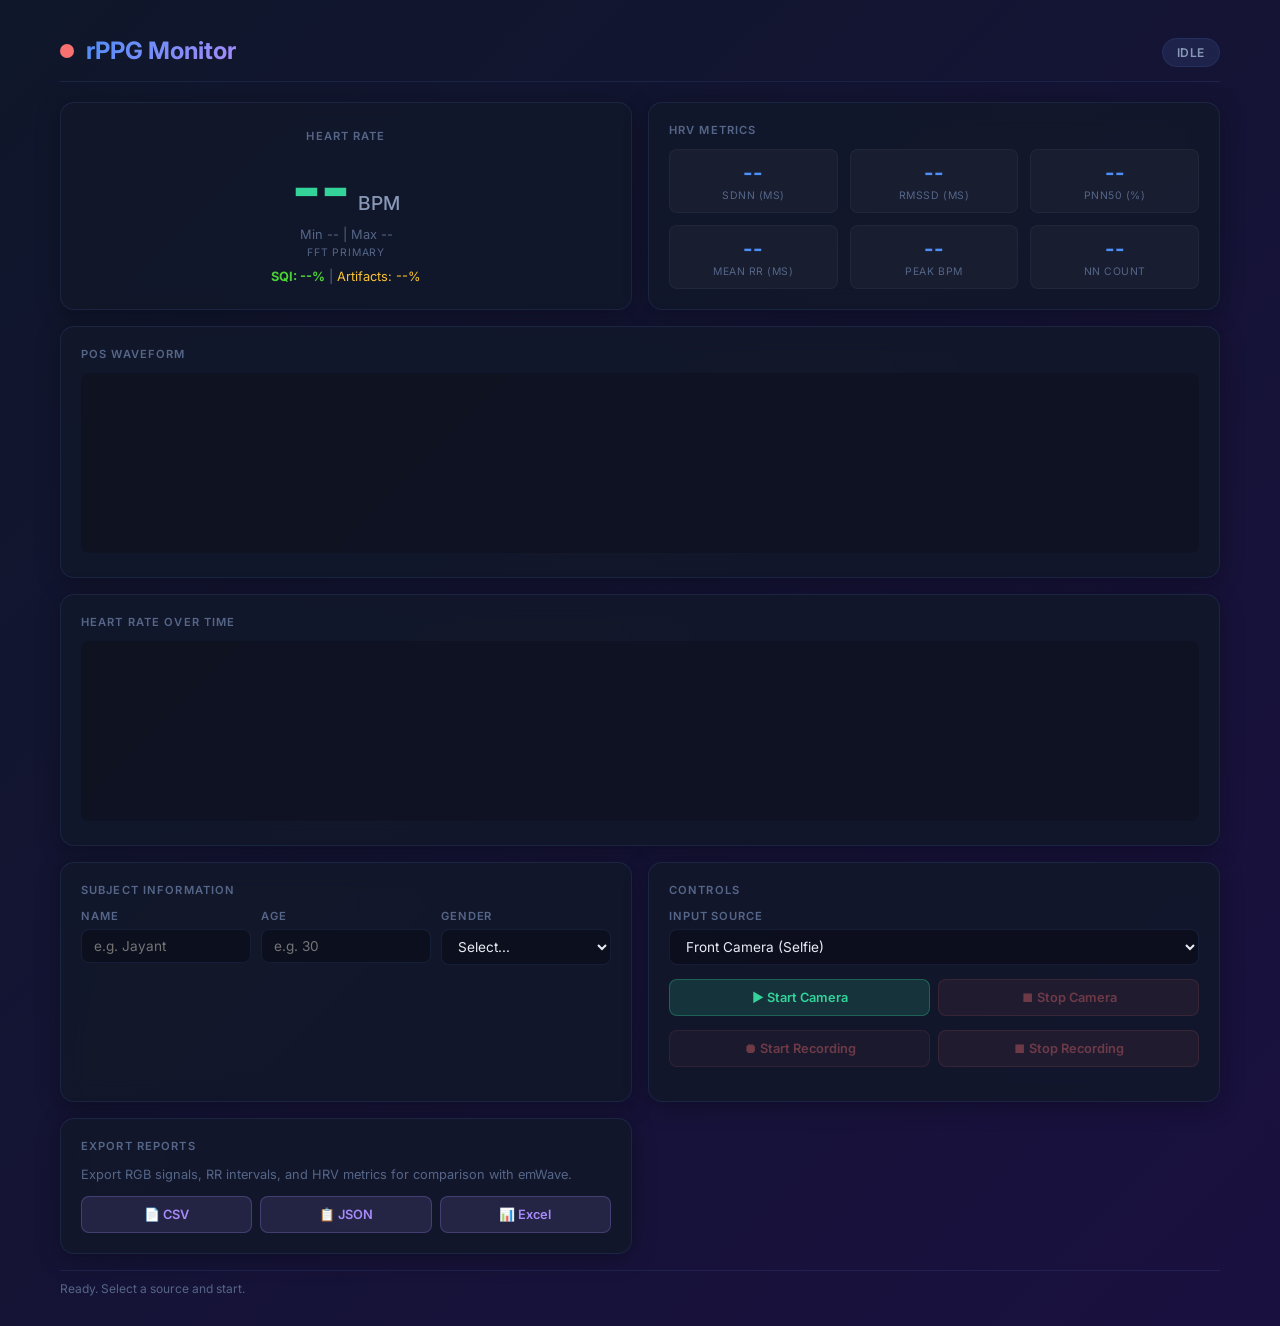
==== templates/index.html @ 05fcb742 "Initial rPPG deployment" ====
<!DOCTYPE html>
<html lang="en">
<head>
    <meta charset="UTF-8">
    <meta name="viewport" content="width=device-width, initial-scale=1.0">
    <meta name="description" content="rPPG Heart Rate Monitor — Real-time photoplethysmography with HRV analysis">
    <title>rPPG Heart Rate Monitor</title>
    <link rel="preconnect" href="https://fonts.googleapis.com">
    <link href="https://fonts.googleapis.com/css2?family=Inter:wght@300;400;500;600;700;800&display=swap" rel="stylesheet">
    <link rel="stylesheet" href="/static/style.css">
</head>
<body>
    <div class="app">
        <!-- Header -->
        <header class="header">
            <div class="header-left">
                <div class="logo-pulse"></div>
                <h1>rPPG Monitor</h1>
            </div>
            <div class="header-right">
                <span class="status-badge" id="statusBadge">Idle</span>
            </div>
        </header>

        <!-- Main Grid -->
        <main class="grid">

            <!-- BPM Card -->
            <section class="card bpm-card" id="bpmCard">
                <div class="card-label">Heart Rate</div>
                <div class="bpm-display">
                    <span class="bpm-value" id="bpmValue">--</span>
                    <span class="bpm-unit">BPM</span>
                </div>
                <div class="bpm-range" id="bpmRange">Min -- | Max --</div>
                <div class="bpm-method" id="bpmMethod">FFT Primary</div>
                <div class="bpm-range" style="margin-top: 10px;">
                    <span id="sqiValue" style="color: #4cd137; font-weight: bold;">SQI: --%</span> | 
                    <span id="artifactValue" style="color: #fbc531;">Artifacts: --%</span>
                </div>
            </section>

            <!-- HRV Card -->
            <section class="card hrv-card">
                <div class="card-label">HRV Metrics</div>
                <div class="hrv-grid">
                    <div class="hrv-item">
                        <span class="hrv-value" id="sdnnValue">--</span>
                        <span class="hrv-label">SDNN (ms)</span>
                    </div>
                    <div class="hrv-item">
                        <span class="hrv-value" id="rmssdValue">--</span>
                        <span class="hrv-label">RMSSD (ms)</span>
                    </div>
                    <div class="hrv-item">
                        <span class="hrv-value" id="pnn50Value">--</span>
                        <span class="hrv-label">pNN50 (%)</span>
                    </div>
                    <div class="hrv-item">
                        <span class="hrv-value" id="meanRRValue">--</span>
                        <span class="hrv-label">Mean RR (ms)</span>
                    </div>
                    <div class="hrv-item">
                        <span class="hrv-value" id="peakBpmValue">--</span>
                        <span class="hrv-label">Peak BPM</span>
                    </div>
                    <div class="hrv-item">
                        <span class="hrv-value" id="nnCountValue">--</span>
                        <span class="hrv-label">NN Count</span>
                    </div>
                </div>
            </section>

            <!-- Live Camera Preview Card -->
            <section class="card camera-preview-card" id="cameraPreviewCard" style="display:none;">
                <div class="card-label">Live Camera Preview</div>
                <div class="video-container" style="position: relative; text-align: center; background-color: #000; border-radius: 8px; overflow: hidden; min-height: 300px; display: flex; align-items: center; justify-content: center;">
                    <!-- Local video element for client-side capture -->
                    <video id="localVideo" autoplay muted playsinline style="max-width: 100%; max-height: 480px; object-fit: contain; transform: scaleX(-1);"></video>
                    <!-- Legacy stream image for file analysis -->
                    <img id="videoStream" src="" style="display: none; max-width: 100%; max-height: 480px; object-fit: contain;">
                    
                    <!-- Face positioning guide -->
                    <div id="faceOverlay" style="position: absolute; top: 10%; bottom: 10%; left: 25%; right: 25%; border: 3px dashed rgba(255,255,255,0.4); border-radius: 50%; pointer-events: none;"></div>
                    
                    <!-- Quality Indicators -->
                    <div style="position: absolute; top: 10px; left: 10px; right: 10px; display: flex; justify-content: space-between; pointer-events: none;">
                        <span id="fpsBadge" class="status-badge" style="background: rgba(0,0,0,0.5); font-size: 0.65rem;">FPS: --</span>
                        <span id="lightBadge" class="status-badge" style="background: rgba(0,0,0,0.5); font-size: 0.65rem;">Light: --</span>
                    </div>
                    
                    <!-- Recording Timer Overlay -->
                    <div id="recordingTimer" style="display: none; position: absolute; bottom: 20px; left: 50%; transform: translateX(-50%); background: rgba(248,113,113,0.8); color: white; padding: 4px 12px; border-radius: 20px; font-weight: bold; font-size: 0.9rem; animation: pulse-glow-badge 1s infinite;">
                        00:00
                    </div>
                </div>
                <p id="qualityWarning" style="color: var(--accent-amber); font-size: 0.8rem; margin-top: 10px; text-align: center; display: none;">Ensure your face is well-lit and inside the oval.</p>
                <!-- Upload Progress bar -->
                <div id="uploadProgressContainer" style="display: none; margin-top: 15px;">
                    <div class="card-label">Uploading & Processing...</div>
                    <div style="width: 100%; height: 8px; background: rgba(255,255,255,0.1); border-radius: 4px; overflow: hidden;">
                        <div id="uploadProgressBar" style="width: 0%; height: 100%; background: var(--accent-blue); transition: width 0.3s;"></div>
                    </div>
                </div>
            </section>

            <!-- Waveform Card -->
            <section class="card waveform-card">
                <div class="card-label">POS Waveform</div>
                <canvas id="waveformCanvas" width="800" height="200"></canvas>
            </section>

            <!-- HR Over Time Card -->
            <section class="card hr-time-card">
                <div class="card-label">Heart Rate Over Time</div>
                <canvas id="hrTimeCanvas" width="800" height="200"></canvas>
            </section>

            <!-- Subject Info Card -->
            <section class="card subject-card">
                <div class="card-label">Subject Information</div>
                <div style="display: grid; grid-template-columns: 1fr 1fr 1fr; gap: 10px; margin-bottom: 10px;">
                    <div class="control-group" style="margin-bottom: 0;">
                        <label class="control-label">Name</label>
                        <input type="text" id="subjectName" class="text-input" placeholder="e.g. Jayant">
                    </div>
                    <div class="control-group" style="margin-bottom: 0;">
                        <label class="control-label">Age</label>
                        <input type="number" id="subjectAge" class="text-input" placeholder="e.g. 30" min="1" max="120">
                    </div>
                    <div class="control-group" style="margin-bottom: 0;">
                        <label class="control-label">Gender</label>
                        <select id="subjectGender" class="select-input">
                            <option value="">Select...</option>
                            <option value="Male">Male</option>
                            <option value="Female">Female</option>
                            <option value="Other">Other</option>
                        </select>
                    </div>
                </div>
            </section>

            <!-- Controls Card -->
            <section class="card controls-card">
                <div class="card-label">Controls</div>

                <!-- Source Selection -->
                <div class="control-group">
                    <label class="control-label">Input Source</label>
                    <div class="source-selector">
                        <select id="sourceSelect" class="select-input">
                            <option value="front">Front Camera (Selfie)</option>
                            <option value="back">Back Camera</option>
                            <option value="file">Video File</option>
                            <option value="default">Default Video (rPPG_video.mp4)</option>
                        </select>
                        <input type="text" id="ipInput" class="text-input" 
                               placeholder="http://192.168.1.5:8080/video" 
                               style="display:none;">
                    </div>
                </div>

                <!-- Camera Buttons -->
                <div class="control-group" id="cameraControls">
                    <div class="btn-row">
                        <button class="btn btn-start" id="btnStartCamera" onclick="startCamera()">
                            ▶ Start Camera
                        </button>
                        <button class="btn btn-stop" id="btnStopCamera" onclick="stopCamera()" disabled>
                            ⏹ Stop Camera
                        </button>
                    </div>
                </div>

                <!-- Recording Buttons -->
                <div class="control-group" id="recordControls">
                    <div class="btn-row">
                        <button class="btn btn-record" id="btnStartRecord" onclick="startRecording()" disabled>
                            ⏺ Start Recording
                        </button>
                        <button class="btn btn-stop" id="btnStopRecord" onclick="stopRecording()" disabled>
                            ⏹ Stop Recording
                        </button>
                    </div>
                </div>

                <!-- Video Analysis -->
                <div class="control-group" id="videoControls" style="display:none;">
                    <div class="btn-row">
                        <input type="file" id="videoFile" accept="video/*" class="file-input">
                        <button class="btn btn-analyze" id="btnAnalyze" onclick="analyzeVideo()">
                            📊 Analyze
                        </button>
                    </div>
                </div>

                <!-- Default Video -->
                <div class="control-group" id="defaultControls" style="display:none;">
                    <button class="btn btn-analyze" onclick="analyzeDefault()">
                        📊 Analyze rPPG_video.mp4
                    </button>
                </div>
            </section>

            <!-- Export Card -->
            <section class="card export-card">
                <div class="card-label">Export Reports</div>
                <p class="export-desc">Export RGB signals, RR intervals, and HRV metrics for comparison with emWave.</p>
                <div class="btn-row">
                    <button class="btn btn-export" onclick="exportReport('csv')">📄 CSV</button>
                    <button class="btn btn-export" onclick="exportReport('json')">📋 JSON</button>
                    <button class="btn btn-export" onclick="exportReport('xlsx')">📊 Excel</button>
                </div>
            </section>

        </main>

        <!-- Status Bar -->
        <footer class="status-bar">
            <span id="statusMessage">Ready. Select a source and start.</span>
        </footer>
    </div>

    <script src="/static/app.js"></script>
</body>
</html>
---- static/style.css ----
:root {
    --bg-primary: #0a0e1a;
    --bg-card: rgba(18, 24, 42, 0.85);
    --bg-card-hover: rgba(24, 32, 56, 0.9);
    --border-card: rgba(80, 120, 200, 0.15);
    --text-primary: #e8ecf4;
    --text-secondary: #8899b8;
    --text-muted: #556688;
    --accent-blue: #4d8ef7;
    --accent-green: #34d399;
    --accent-red: #f87171;
    --accent-amber: #fbbf24;
    --accent-purple: #a78bfa;
    --gradient-start: #0f172a;
    --gradient-end: #1a1040;
    --radius: 14px;
    --radius-sm: 8px;
    --font: 'Inter', -apple-system, sans-serif;
    --shadow: 0 4px 24px rgba(0,0,0,0.3);
}
*,*::before,*::after{margin:0;padding:0;box-sizing:border-box}
body{font-family:var(--font);background:linear-gradient(135deg,var(--gradient-start),var(--gradient-end));color:var(--text-primary);min-height:100vh;-webkit-font-smoothing:antialiased}
.app{max-width:1200px;margin:0 auto;padding:20px;min-height:100vh;display:flex;flex-direction:column}
.header{display:flex;align-items:center;justify-content:space-between;padding:16px 0;margin-bottom:20px;border-bottom:1px solid var(--border-card)}
.header-left{display:flex;align-items:center;gap:12px}
.header h1{font-size:1.5rem;font-weight:700;background:linear-gradient(135deg,var(--accent-blue),var(--accent-purple));-webkit-background-clip:text;-webkit-text-fill-color:transparent;background-clip:text}
.logo-pulse{width:14px;height:14px;border-radius:50%;background:var(--accent-red);animation:pulse-glow 1.5s ease-in-out infinite}
@keyframes pulse-glow{0%,100%{box-shadow:0 0 4px var(--accent-red);transform:scale(1)}50%{box-shadow:0 0 16px var(--accent-red),0 0 32px rgba(248,113,113,0.3);transform:scale(1.15)}}
.status-badge{padding:6px 14px;border-radius:20px;font-size:.75rem;font-weight:600;text-transform:uppercase;letter-spacing:.05em;background:rgba(80,120,200,.15);color:var(--text-secondary);border:1px solid var(--border-card)}
.status-badge.active{background:rgba(52,211,153,.15);color:var(--accent-green);border-color:rgba(52,211,153,.3)}
.status-badge.recording{background:rgba(248,113,113,.15);color:var(--accent-red);border-color:rgba(248,113,113,.3);animation:pulse-glow-badge 1.5s ease-in-out infinite}
@keyframes pulse-glow-badge{0%,100%{box-shadow:none}50%{box-shadow:0 0 12px rgba(248,113,113,.3)}}
.grid{display:grid;grid-template-columns:1fr 1fr;gap:16px;flex:1}
.card{background:var(--bg-card);border:1px solid var(--border-card);border-radius:var(--radius);padding:20px;backdrop-filter:blur(12px);box-shadow:var(--shadow);transition:background .2s,border-color .2s}
.card:hover{background:var(--bg-card-hover);border-color:rgba(80,120,200,.25)}
.card-label{font-size:.7rem;font-weight:600;text-transform:uppercase;letter-spacing:.1em;color:var(--text-muted);margin-bottom:12px}
.bpm-card{display:flex;flex-direction:column;align-items:center;justify-content:center;text-align:center}
.bpm-display{display:flex;align-items:baseline;gap:8px}
.bpm-value{font-size:4rem;font-weight:800;color:var(--accent-green);line-height:1;transition:color .3s}
.bpm-value.elevated{color:var(--accent-amber)}
.bpm-value.high{color:var(--accent-red)}
.bpm-unit{font-size:1.2rem;font-weight:500;color:var(--text-secondary)}
.bpm-range{font-size:.8rem;color:var(--text-muted);margin-top:8px}
.bpm-method{font-size:.65rem;color:var(--text-muted);margin-top:4px;text-transform:uppercase;letter-spacing:.08em}
.hrv-grid{display:grid;grid-template-columns:repeat(3,1fr);gap:12px}
.hrv-item{display:flex;flex-direction:column;align-items:center;padding:10px 6px;border-radius:var(--radius-sm);background:rgba(255,255,255,.03);border:1px solid rgba(255,255,255,.04)}
.hrv-value{font-size:1.3rem;font-weight:700;color:var(--accent-blue)}
.hrv-label{font-size:.65rem;color:var(--text-muted);margin-top:4px;text-transform:uppercase;letter-spacing:.05em}
.waveform-card,.hr-time-card{grid-column:span 2}
canvas{width:100%;height:180px;border-radius:var(--radius-sm);background:rgba(0,0,0,.2)}
.control-group{margin-bottom:14px}
.control-label{font-size:.7rem;font-weight:600;color:var(--text-muted);text-transform:uppercase;letter-spacing:.08em;margin-bottom:6px;display:block}
.source-selector{display:flex;flex-direction:column;gap:8px}
.select-input,.text-input{width:100%;padding:8px 12px;border-radius:var(--radius-sm);border:1px solid var(--border-card);background:rgba(0,0,0,.3);color:var(--text-primary);font-family:var(--font);font-size:.85rem;outline:none;transition:border-color .2s}
.select-input:focus,.text-input:focus{border-color:var(--accent-blue)}
.select-input option{background:var(--bg-primary);color:var(--text-primary)}
.file-input{flex:1;font-family:var(--font);font-size:.8rem;color:var(--text-secondary)}
.file-input::file-selector-button{padding:6px 12px;border-radius:var(--radius-sm);border:1px solid var(--border-card);background:rgba(0,0,0,.3);color:var(--text-primary);font-family:var(--font);font-size:.8rem;cursor:pointer;margin-right:8px}
.btn-row{display:flex;gap:8px;flex-wrap:wrap}
.btn{padding:10px 18px;border-radius:var(--radius-sm);border:1px solid var(--border-card);font-family:var(--font);font-size:.8rem;font-weight:600;cursor:pointer;transition:all .2s;flex:1;min-width:120px;text-align:center}
.btn:disabled{opacity:.4;cursor:not-allowed}
.btn-start{background:rgba(52,211,153,.15);color:var(--accent-green);border-color:rgba(52,211,153,.3)}
.btn-start:hover:not(:disabled){background:rgba(52,211,153,.25);box-shadow:0 0 16px rgba(52,211,153,.15)}
.btn-stop{background:rgba(248,113,113,.15);color:var(--accent-red);border-color:rgba(248,113,113,.3)}
.btn-stop:hover:not(:disabled){background:rgba(248,113,113,.25);box-shadow:0 0 16px rgba(248,113,113,.15)}
.btn-record{background:rgba(248,113,113,.1);color:var(--accent-red);border-color:rgba(248,113,113,.25)}
.btn-record:hover:not(:disabled){background:rgba(248,113,113,.2)}
.btn-analyze{background:rgba(77,142,247,.15);color:var(--accent-blue);border-color:rgba(77,142,247,.3)}
.btn-analyze:hover:not(:disabled){background:rgba(77,142,247,.25);box-shadow:0 0 16px rgba(77,142,247,.15)}
.btn-export{background:rgba(167,139,250,.12);color:var(--accent-purple);border-color:rgba(167,139,250,.25)}
.btn-export:hover:not(:disabled){background:rgba(167,139,250,.22);box-shadow:0 0 16px rgba(167,139,250,.15)}
.export-desc{font-size:.8rem;color:var(--text-muted);margin-bottom:12px;line-height:1.5}
.status-bar{padding:10px 0;margin-top:16px;border-top:1px solid var(--border-card);font-size:.75rem;color:var(--text-muted)}
@media(max-width:768px){.grid{grid-template-columns:1fr}.waveform-card,.hr-time-card{grid-column:span 1}.bpm-value{font-size:3rem}.hrv-grid{grid-template-columns:repeat(2,1fr)}}
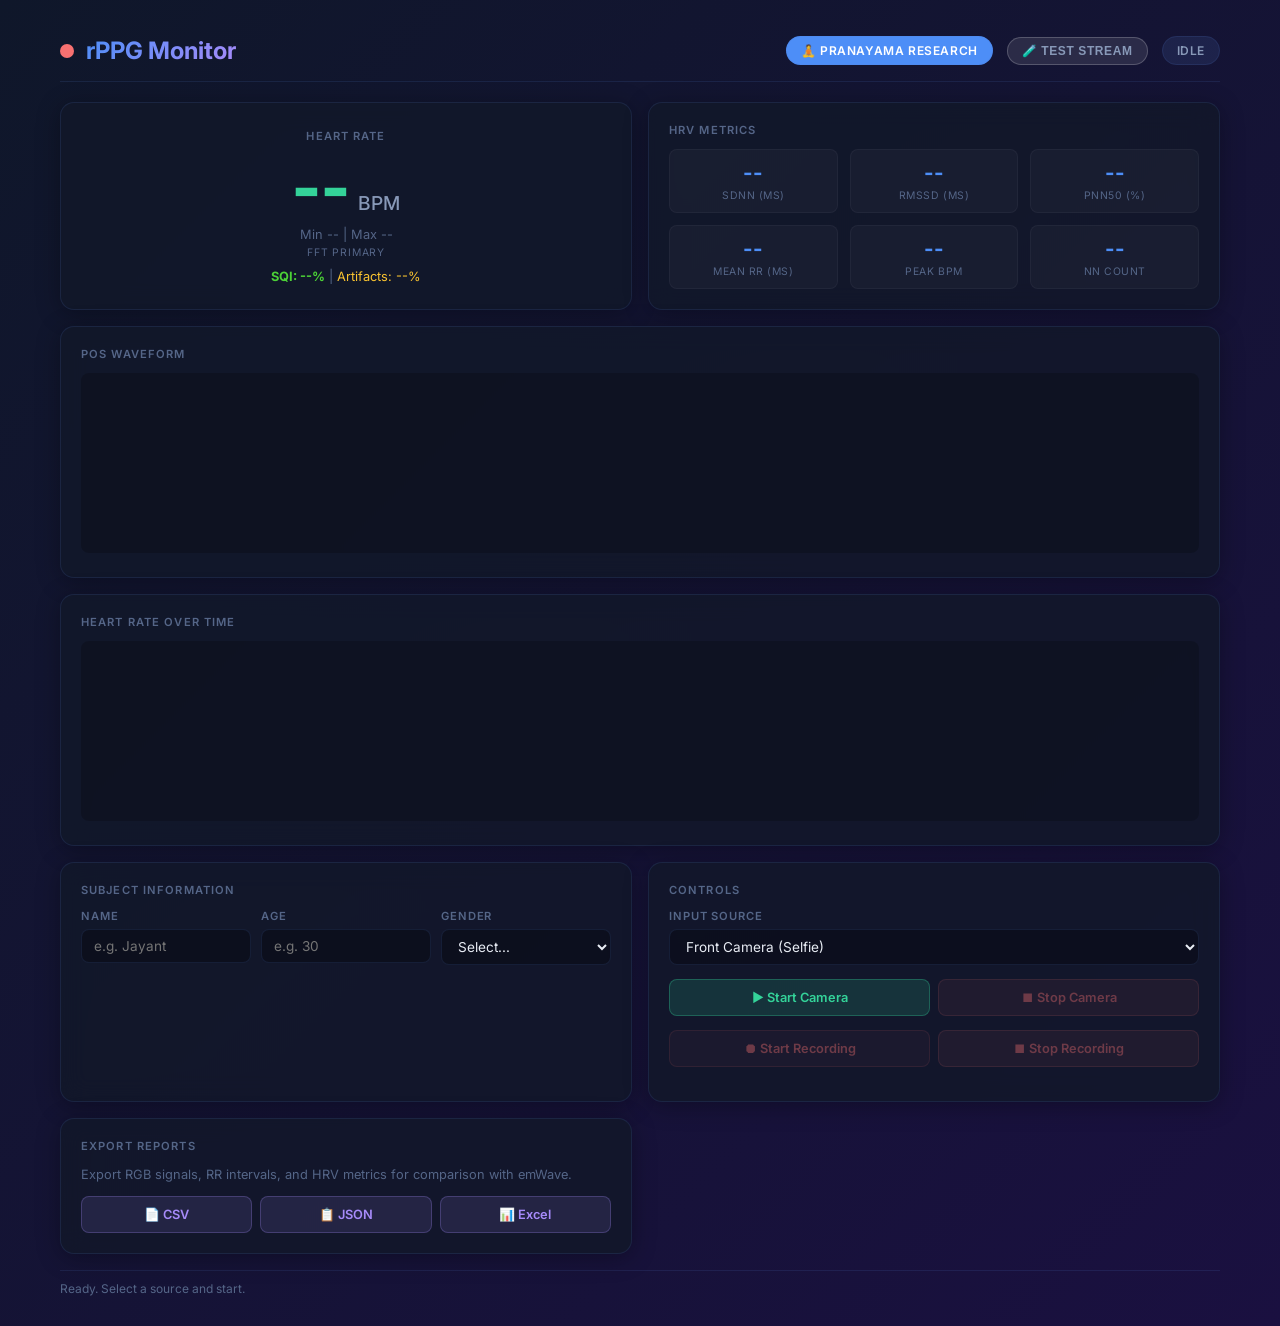
==== commit 76d5aae7: "Production-ready mobile rPPG workflow stabilization" ====
--- a/templates/index.html
+++ b/templates/index.html
@@ -18,6 +18,8 @@
                 <h1>rPPG Monitor</h1>
             </div>
             <div class="header-right">
+                <a href="/data-collection" class="status-badge" style="background: var(--accent-blue); text-decoration: none; color: white; margin-right: 10px;">🧘 Pranayama Research</a>
+                <button id="btnTestSSE" class="status-badge" style="background: rgba(255,255,255,0.1); border: 1px solid rgba(255,255,255,0.2); cursor: pointer; margin-right: 10px;">🧪 Test Stream</button>
                 <span class="status-badge" id="statusBadge">Idle</span>
             </div>
         </header>
@@ -75,10 +77,11 @@
             <section class="card camera-preview-card" id="cameraPreviewCard" style="display:none;">
                 <div class="card-label">Live Camera Preview</div>
                 <div class="video-container" style="position: relative; text-align: center; background-color: #000; border-radius: 8px; overflow: hidden; min-height: 300px; display: flex; align-items: center; justify-content: center;">
-                    <!-- Local video element for client-side capture -->
+                    <!-- Local video element for all playback (webcam, uploaded blob, default file) -->
                     <video id="localVideo" autoplay muted playsinline style="max-width: 100%; max-height: 480px; object-fit: contain; transform: scaleX(-1);"></video>
-                    <!-- Legacy stream image for file analysis -->
-                    <img id="videoStream" src="" style="display: none; max-width: 100%; max-height: 480px; object-fit: contain;">
+                    
+                    <!-- MJPEG feed from backend (includes ROI overlays) -->
+                    <img id="mjpegFeed" src="" style="display: none; max-width: 100%; max-height: 480px; object-fit: contain;">
                     
                     <!-- Face positioning guide -->
                     <div id="faceOverlay" style="position: absolute; top: 10%; bottom: 10%; left: 25%; right: 25%; border: 3px dashed rgba(255,255,255,0.4); border-radius: 50%; pointer-events: none;"></div>
--- a/static/style.css
+++ b/static/style.css
@@ -72,3 +72,91 @@
 .export-desc{font-size:.8rem;color:var(--text-muted);margin-bottom:12px;line-height:1.5}
 .status-bar{padding:10px 0;margin-top:16px;border-top:1px solid var(--border-card);font-size:.75rem;color:var(--text-muted)}
 @media(max-width:768px){.grid{grid-template-columns:1fr}.waveform-card,.hr-time-card{grid-column:span 1}.bpm-value{font-size:3rem}.hrv-grid{grid-template-columns:repeat(2,1fr)}}
+
+/* Unified Dashboard & Processing Styles */
+.processing-overlay {
+    position: fixed;
+    top: 0;
+    left: 0;
+    width: 100%;
+    height: 100%;
+    background: rgba(10, 14, 26, 0.95);
+    z-index: 1000;
+    display: none;
+    flex-direction: column;
+    align-items: center;
+    justify-content: center;
+    backdrop-filter: blur(10px);
+}
+
+.processing-overlay.active {
+    display: flex;
+}
+
+.spinner {
+    width: 60px;
+    height: 60px;
+    border: 4px solid rgba(77, 142, 247, 0.1);
+    border-top: 4px solid var(--accent-blue);
+    border-radius: 50%;
+    animation: spin 1s linear infinite;
+    margin-bottom: 20px;
+}
+
+@keyframes spin {
+    0% { transform: rotate(0deg); }
+    100% { transform: rotate(360deg); }
+}
+
+.btn-tab {
+    background: rgba(255,255,255,0.05);
+    border: 1px solid rgba(255,255,255,0.1);
+    color: var(--text-secondary);
+    padding: 8px 16px;
+    font-size: 0.8rem;
+    transition: all 0.2s;
+}
+
+.btn-tab.active {
+    background: var(--accent-blue);
+    color: white;
+    border-color: var(--accent-blue);
+}
+
+.dashboard-metric-card {
+    background: rgba(255,255,255,0.03);
+    border: 1px solid rgba(255,255,255,0.05);
+    border-radius: var(--radius-sm);
+    padding: 15px;
+    text-align: center;
+}
+
+.dashboard-metric-value {
+    font-size: 1.8rem;
+    font-weight: 700;
+    color: var(--text-primary);
+    display: block;
+}
+
+.dashboard-metric-label {
+    font-size: 0.65rem;
+    color: var(--text-muted);
+    text-transform: uppercase;
+    letter-spacing: 1px;
+}
+
+.comparison-grid {
+    display: grid;
+    grid-template-columns: repeat(3, 1fr);
+    gap: 15px;
+    margin-bottom: 30px;
+}
+
+.fade-in {
+    animation: fadeIn 0.5s ease-out forwards;
+}
+
+@keyframes fadeIn {
+    from { opacity: 0; transform: translateY(10px); }
+    to { opacity: 1; transform: translateY(0); }
+}
